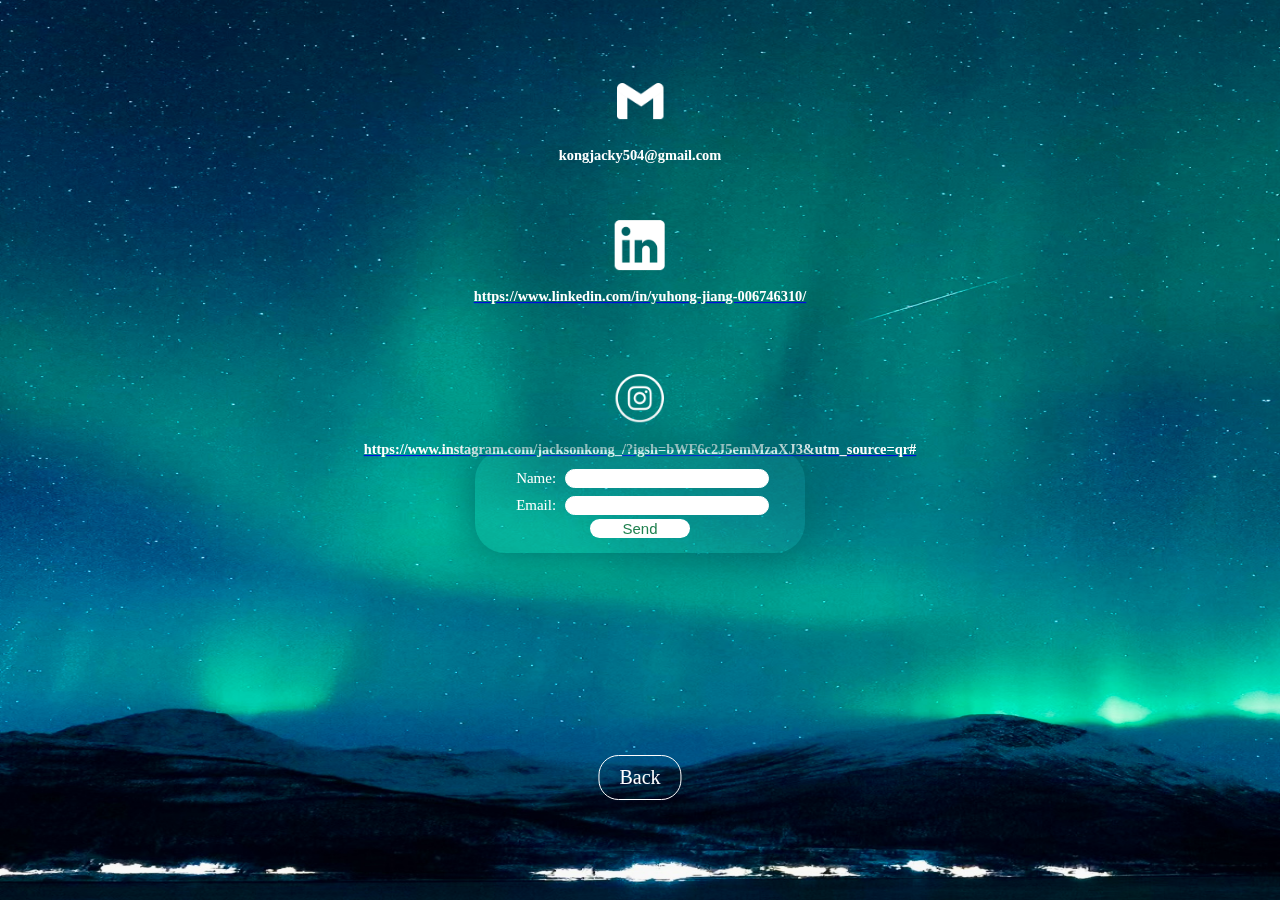
==== contact.html @ ec422624 "Add files via upload" ====
<!--contact page-->
<!DOCTYPE html>
<html lang="en">
<head>
    <meta charset="UTF-8">
    <meta name="viewport" content="width=device-width, initial-scale=1.0">
    <title>Yuhong's contact</title>
    <link rel="stylesheet" href="contact.css">
</head>

<body>
    <section class="banner">
        <img src="WechatIMG539.jpg">
    </section>
    <main class="gmail">
        <img src="gmail_new_logo_icon_159149.webp">
        <p>kongjacky504@gmail.com</p>
    </main>
    <a href="https://www.linkedin.com/in/yuhong-jiang-006746310/" target="_blank" class="linkedin">
            <img src="61109.png" alt="linkedin logo">
            <p>https://www.linkedin.com/in/yuhong-jiang-006746310/</p>
    </a>
    <a href="https://www.instagram.com/jacksonkong_/?igsh=bWF6c2J5emMzaXJ3&utm_source=qr#" target="_blank" class="ins">
            <img src="Instagram_logo.png" alt="instagram logo">
        <p>https://www.instagram.com/jacksonkong_/?igsh=bWF6c2J5emMzaXJ3&utm_source=qr#</p>
    </a>

    <form action="/submit" method="post" class="contact-form">
            <label for="name">Name:</label>
            <input type="text" id="name" name="name" required>
    
            <label for="email">Email:</label> 
            <input type="email" id="email" name="email" required>
    
            <button type="submit">Send</button>
        </form>
    </main>
    <a href="index.html" class="back-button">Back</a>
</body>
</html>
---- contact.css ----
body {
    margin:0;
    padding:0;
    font-family: "sans-serif";
    
}

.banner img {
    position:fixed;
    top:0;
    left:0;
    width:100%;
    height:100%;
    z-index: -1;
}

.gmail {
    position: fixed;
    top: 14%;
    left: 50%;
    transform: translate(-50%, -50%);
    text-align: center;
}

.gmail img {
    width: 55px;
    height: 55px;
}

.gmail:hover img{
    animation: shake 0.5s ease-in-out;
}

@keyframes shake {
    0%, 100% { transform: translateY(0);}
    50% {transform: translateY(-5px);}
}

.gmail p {
    color: white;
    font-size: 90%;
    font-weight: bold;
}

.linkedin {
    position: fixed;
    top: 30%;
    left: 50%;
    transform: translate(-50%, -50%);
    text-align: center;
}

.linkedin img {
    width: 50px;
    height: 50px;
}

.linkedin:hover img {
    animation: shake 0.5s ease-in-out;
}

@keyframes shake {
    0%, 100% { transform: translateY(0);}
    50% {transform: translateY(-5px);}
}

.linkedin p {
    color: white;
    font-size: 90%;
    font-weight: bold;
}

.ins {
    position: fixed;
    top: 47%;
    left: 50%;
    transform: translate(-50%, -50%);
    text-align: center;
}

.ins img {
    width: 50px;
    height: 50px;
}

.ins:hover img {
    animation: shake 0.5s ease-in-out;
}

@keyframes shake {
    0%, 100% { transform: translateY(0);}
    50% {transform: translateY(-5px);}
}

.ins p {
    color: white;
    font-size: 90%;
    font-weight: bold;
}

.contact-form {
    position:relative;
    background-color: rgba(30, 169, 164, 0.2);
    padding:15px;
    border-radius: 30px;
    width:300px;
    top:450px;
    margin: 0px auto;
    font-size: 15px;
    color:white;
    box-shadow: 0 1px 50px rgba(0,100,100,1);
    text-align: center;
}

.contact-form label {
    display: inline-block;
    padding:5px;

}

.contact-form input,
.contact-form textarea {
    width:200px;
    padding:1px;
    border: 1px solid white;
    border-radius: 10px;
}

.contact-form button {
    width:100px;
    padding:1px;
    background-color:white;
    color:rgb(32, 129, 79);
    border:none;
    border-radius: 10px;
    cursor: pointer;
    font-size:15px;
    display: inline-block;
}

.back-button {
    position:fixed;
    bottom:100px;
    left:50%;
    transform: translateX(-50%);
    color: #ffffff;
    font-size: 20px;
    text-align: center;
    border: 0.5px solid #ffffff;
    padding: 10px 20px;
    text-decoration: none;
	display: inline-block;
    border-radius: 20px;
}

.back-button:hover {
   background-color: #ffffff;
   color: #2eb499;
   transition: background-color 0.5s ease;
}
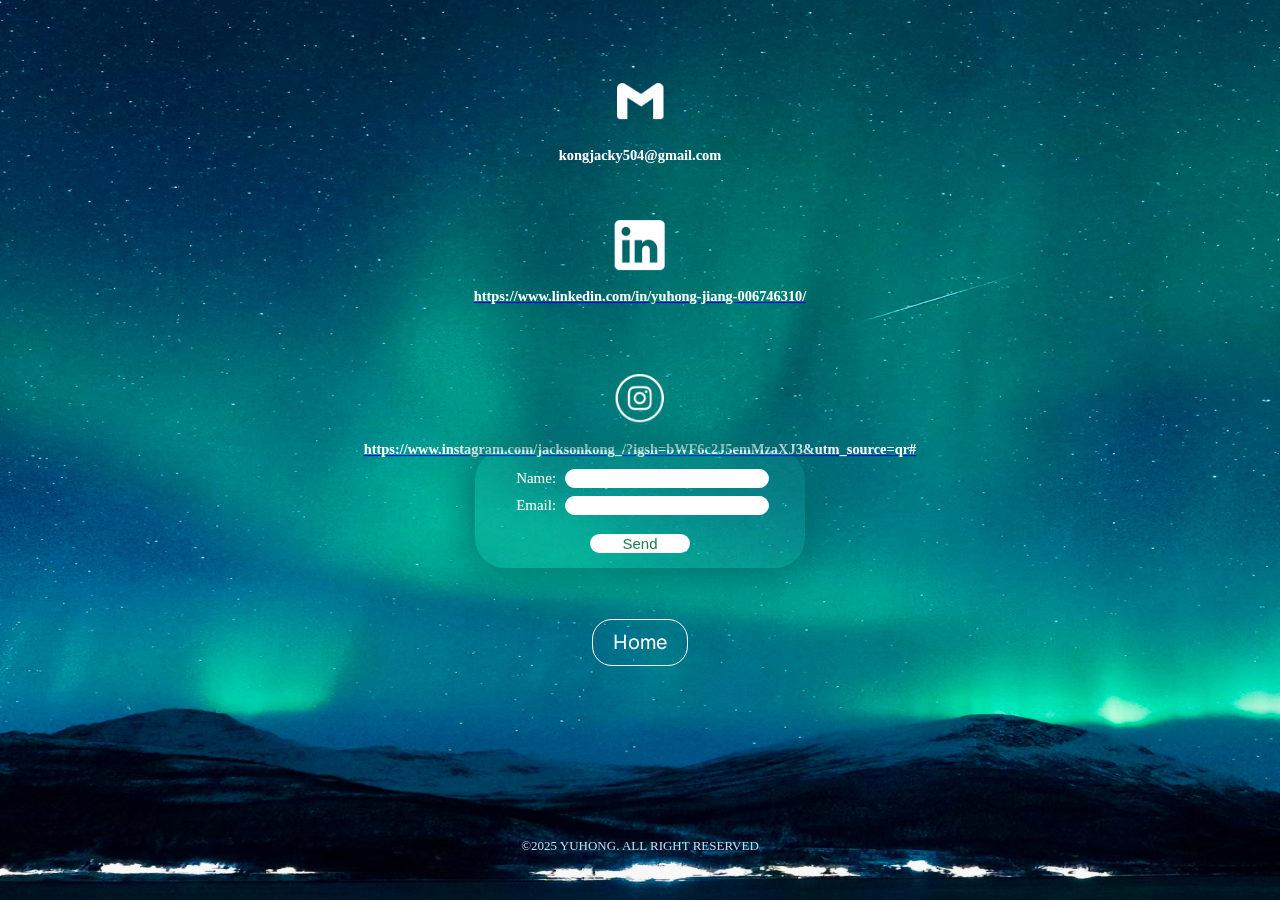
==== commit c590769e: "All pages" ====
--- a/contact.html
+++ b/contact.html
@@ -6,6 +6,7 @@
     <meta name="viewport" content="width=device-width, initial-scale=1.0">
     <title>Yuhong's contact</title>
     <link rel="stylesheet" href="contact.css">
+    <link href="https://fonts.googleapis.com/css2?family=Onest:wght@100..900&display=swap" rel="stylesheet">
 </head>
 
 <body>
@@ -33,8 +34,13 @@
             <input type="email" id="email" name="email" required>
     
             <button type="submit">Send</button>
+            <a href="index.html" class="home-button">Home</a>
         </form>
     </main>
-    <a href="index.html" class="back-button">Back</a>
+    
+    <footer>
+        <p class="copyright">©2025 YUHONG. ALL RIGHT RESERVED</p>
+    </footer>
+   
 </body>
 </html>--- a/contact.css
+++ b/contact.css
@@ -2,11 +2,10 @@
     margin:0;
     padding:0;
     font-family: "sans-serif";
-    
 }
 
 .banner img {
-    position:fixed;
+    position: fixed;
     top:0;
     left:0;
     width:100%;
@@ -99,13 +98,14 @@
 }
 
 .contact-form {
-    position:relative;
+    position: fixed;
     background-color: rgba(30, 169, 164, 0.2);
-    padding:15px;
+    padding: 15px;
     border-radius: 30px;
     width:300px;
-    top:450px;
-    margin: 0px auto;
+    margin-top: 450px;
+    left: 50%;
+    transform: translateX(-50%);
     font-size: 15px;
     color:white;
     box-shadow: 0 1px 50px rgba(0,100,100,1);
@@ -114,21 +114,21 @@
 
 .contact-form label {
     display: inline-block;
-    padding:5px;
-
+    padding: 5px;
 }
 
 .contact-form input,
 .contact-form textarea {
-    width:200px;
-    padding:1px;
+    width: 200px;
+    padding: 1px;
     border: 1px solid white;
     border-radius: 10px;
 }
 
 .contact-form button {
     width:100px;
-    padding:1px;
+    padding: 1px;
+    margin-top: 15px;
     background-color:white;
     color:rgb(32, 129, 79);
     border:none;
@@ -138,23 +138,46 @@
     display: inline-block;
 }
 
-.back-button {
-    position:fixed;
-    bottom:100px;
+.home-button {
+    position: fixed;
+    margin-top: 100px;
     left:50%;
     transform: translateX(-50%);
+    font-family: "Onest", serif;
     color: #ffffff;
     font-size: 20px;
     text-align: center;
-    border: 0.5px solid #ffffff;
+    border: 1px solid #ffffff;
     padding: 10px 20px;
     text-decoration: none;
 	display: inline-block;
     border-radius: 20px;
 }
 
-.back-button:hover {
+.home-button:hover {
    background-color: #ffffff;
-   color: #2eb499;
-   transition: background-color 0.5s ease;
+   color: #2ba68d;
+   transition: background-color 0.2s ease;
+}
+
+.copyright {
+    position: fixed;
+    display: inline-block;
+    font-size: 13px;
+    color: #c9daea;
+    left: 50%;
+    transform: translate(-50%, -50%);
+    bottom: 25px;
+    text-align: center;
+    width: 100%;
+}
+
+
+@media (max-width: 768px) {
+    .gmail p, .linkedin p, .ins p {
+        font-size: 80%;
+    }
+    .copyright {
+        font-size: 10px;
+    }
 }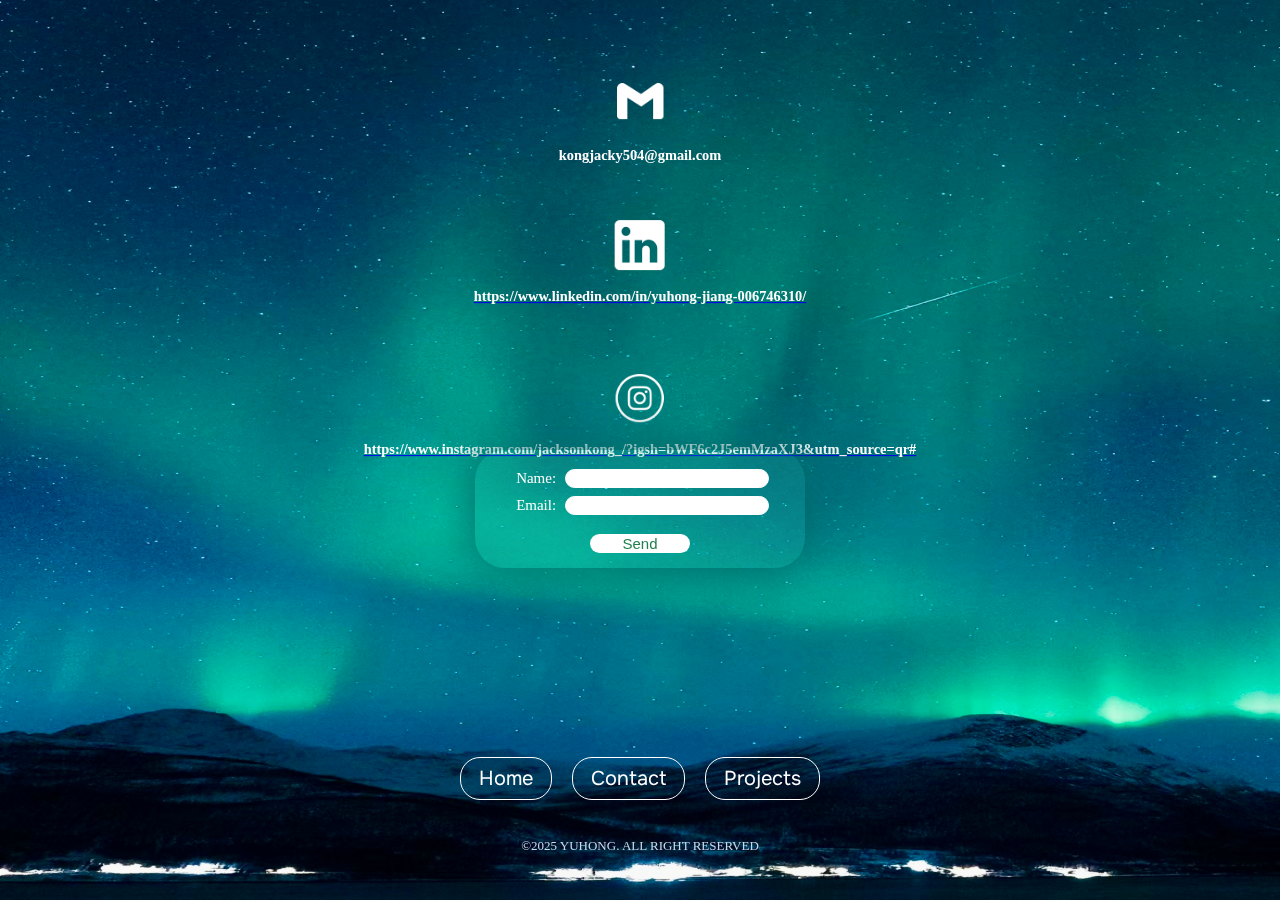
==== commit 98f4341d: "Add files via upload" ====
--- a/contact.html
+++ b/contact.html
@@ -6,6 +6,7 @@
     <meta name="viewport" content="width=device-width, initial-scale=1.0">
     <title>Yuhong's contact</title>
     <link rel="stylesheet" href="contact.css">
+    <script src="index.js" defer></script>
     <link href="https://fonts.googleapis.com/css2?family=Onest:wght@100..900&display=swap" rel="stylesheet">
 </head>
 
@@ -34,9 +35,14 @@
             <input type="email" id="email" name="email" required>
     
             <button type="submit">Send</button>
-            <a href="index.html" class="home-button">Home</a>
         </form>
     </main>
+
+    <section class="button-container">
+        <a href="index.html" class="home-button">Home</a>
+        <a href="contact.html" class="contact-button">Contact</a>
+        <a href="projects.html" class="projects-button">Projects</a>
+    </section>
     
     <footer>
         <p class="copyright">©2025 YUHONG. ALL RIGHT RESERVED</p>
--- a/contact.css
+++ b/contact.css
@@ -138,26 +138,36 @@
     display: inline-block;
 }
 
-.home-button {
+.button-container {
     position: fixed;
-    margin-top: 100px;
-    left:50%;
-    transform: translateX(-50%);
+    display: flex;
+    justify-content: center;
+    width: 100%;
+    bottom: 100px;
+}
+
+.home-button, .contact-button, .projects-button {
     font-family: "Onest", serif;
     color: #ffffff;
     font-size: 20px;
     text-align: center;
     border: 1px solid #ffffff;
-    padding: 10px 20px;
+    padding: 8px 18px;
     text-decoration: none;
 	display: inline-block;
     border-radius: 20px;
+    margin: 0 10px;
+    font-weight: 400;
+    transition: transform 0.3s ease, letter-spacing 0.3s ease;
 }
 
-.home-button:hover {
-   background-color: #ffffff;
-   color: #2ba68d;
-   transition: background-color 0.2s ease;
+.home-button:hover, .contact-button:hover, .projects-button:hover {
+    transform: scale(1.1);
+    letter-spacing: 2px;
+    background-color: rgb(255, 255, 255);
+    border: none;
+    color: rgb(33, 122, 122);
+    font-weight: 600;
 }
 
 .copyright {
@@ -174,6 +184,10 @@
 
 
 @media (max-width: 768px) {
+    .home-button, .contact-button, .projects-button {
+        font-size: 17px;
+        padding: 8px 16px;
+    }
     .gmail p, .linkedin p, .ins p {
         font-size: 80%;
     }
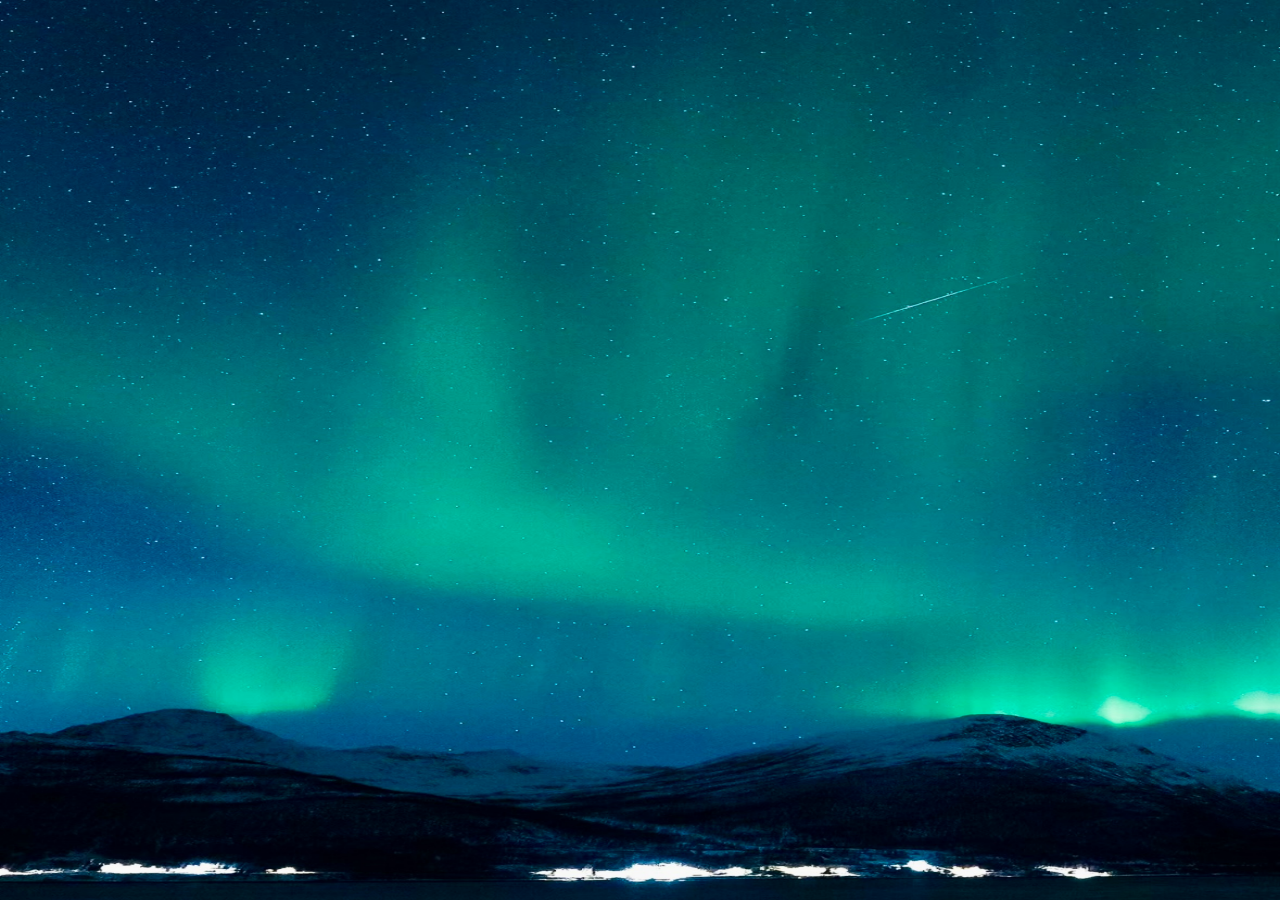
==== commit 18b7fb04: "Add files via upload" ====
--- a/contact.html
+++ b/contact.html
@@ -11,7 +11,7 @@
 </head>
 
 <body>
-    <section class="banner">
+    <section class="background">
         <img src="WechatIMG539.jpg">
     </section>
     <main class="gmail">
--- a/contact.css
+++ b/contact.css
@@ -4,7 +4,7 @@
     font-family: "sans-serif";
 }
 
-.banner img {
+.background img {
     position: fixed;
     top:0;
     left:0;
@@ -14,11 +14,14 @@
 }
 
 .gmail {
-    position: fixed;
+    position: absolute;
     top: 14%;
     left: 50%;
     transform: translate(-50%, -50%);
     text-align: center;
+    opacity: 0;
+    animation: fade 0.7s ease forwards;
+    animation-delay: 0.3s;
 }
 
 .gmail img {
@@ -42,11 +45,15 @@
 }
 
 .linkedin {
-    position: fixed;
+    position: absolute;
     top: 30%;
     left: 50%;
     transform: translate(-50%, -50%);
     text-align: center;
+    opacity: 0;
+    animation: fade 0.7s ease forwards;
+    animation-delay: 0.5s;
+    text-decoration: none;
 }
 
 .linkedin img {
@@ -70,11 +77,15 @@
 }
 
 .ins {
-    position: fixed;
+    position: absolute;
     top: 47%;
     left: 50%;
     transform: translate(-50%, -50%);
     text-align: center;
+    opacity: 0;
+    animation: fade 0.7s ease forwards;
+    animation-delay: 0.7s;
+    text-decoration: none;
 }
 
 .ins img {
@@ -98,18 +109,21 @@
 }
 
 .contact-form {
-    position: fixed;
+    position: absolute;
     background-color: rgba(30, 169, 164, 0.2);
     padding: 15px;
     border-radius: 30px;
     width:300px;
-    margin-top: 450px;
+    top: 65%;
     left: 50%;
     transform: translateX(-50%);
     font-size: 15px;
     color:white;
     box-shadow: 0 1px 50px rgba(0,100,100,1);
     text-align: center;
+    opacity: 0;
+    animation: fade 0.6s ease forwards;
+    animation-delay: 0.8s;
 }
 
 .contact-form label {
@@ -139,7 +153,7 @@
 }
 
 .button-container {
-    position: fixed;
+    position: absolute;
     display: flex;
     justify-content: center;
     width: 100%;
@@ -159,6 +173,23 @@
     margin: 0 10px;
     font-weight: 400;
     transition: transform 0.3s ease, letter-spacing 0.3s ease;
+    opacity: 0;
+    transform: translateY(30px);
+}
+
+.home-button {
+    animation: buttonFade 0.7s ease forwards;
+    animation-delay: 0.9s;
+}
+
+.projects-button {
+    animation: buttonFade 0.7s ease forwards;
+    animation-delay: 1.1s;
+}
+
+.contact-button {
+    animation: buttonFade 0.7s ease forwards;
+    animation-delay: 1s;
 }
 
 .home-button:hover, .contact-button:hover, .projects-button:hover {
@@ -171,7 +202,7 @@
 }
 
 .copyright {
-    position: fixed;
+    position: absolute;
     display: inline-block;
     font-size: 13px;
     color: #c9daea;
@@ -180,10 +211,72 @@
     bottom: 25px;
     text-align: center;
     width: 100%;
-}
-
+    opacity: 0;
+    transform: translate(-50%, 30px);
+    animation: copyrightFade 0.5s ease forwards;
+    animation-delay: 1.3s
+}
+
+@keyframes fade {
+    from {
+        opacity: 0;
+        transform: translate(-50%, calc(-50% + 30px));
+    }
+    to {
+        opacity: 1;
+        transform: translate(-50%, -50%);
+    }
+}
+
+@keyframes buttonFade {
+    from {
+        opacity: 0;
+        transform: translateY(30px);
+    }
+    to {
+        opacity: 1;
+        transform: translateY(0);
+    }
+}
+
+@keyframes copyrightFade {
+    from {
+        opacity: 0;
+        transform: translate(-50%, 30px);
+    }
+    to {
+        opacity: 1;
+        transform: translate(-50%, -50%);
+    }
+}
 
 @media (max-width: 768px) {
+    body {
+        min-height: 100vh;
+        padding-bottom: 150px;
+    }
+    .gmail {
+        top: 80px;
+        position: absolute;
+    }
+    .linkedin {
+        top: 200px;
+        position: absolute;
+    }
+    .ins {
+        top: 320px;
+        position: absolute;
+    }
+    .button-container {
+        position: fixed;
+        bottom: 70px;
+    }
+    .contact-form {
+        top: 500px;
+        width: 80%;
+        max-width: 300px;
+        margin-top: 40px;
+    }
     .home-button, .contact-button, .projects-button {
         font-size: 17px;
         padding: 8px 16px;
@@ -192,6 +285,22 @@
         font-size: 80%;
     }
     .copyright {
-        font-size: 10px;
-    }
-}+       bottom: 20px;
+       font-size: 10px;
+       position: fixed;
+    }
+}
+
+@media (max-width: 480px) {
+    .contact-form {
+        width: 90%;
+        padding: 10px;
+        top: 520px;
+        margin-top: 50px;
+    }
+
+    .contact-form input,
+    .contact-form textarea {
+        width: 90%;
+    }
+}
